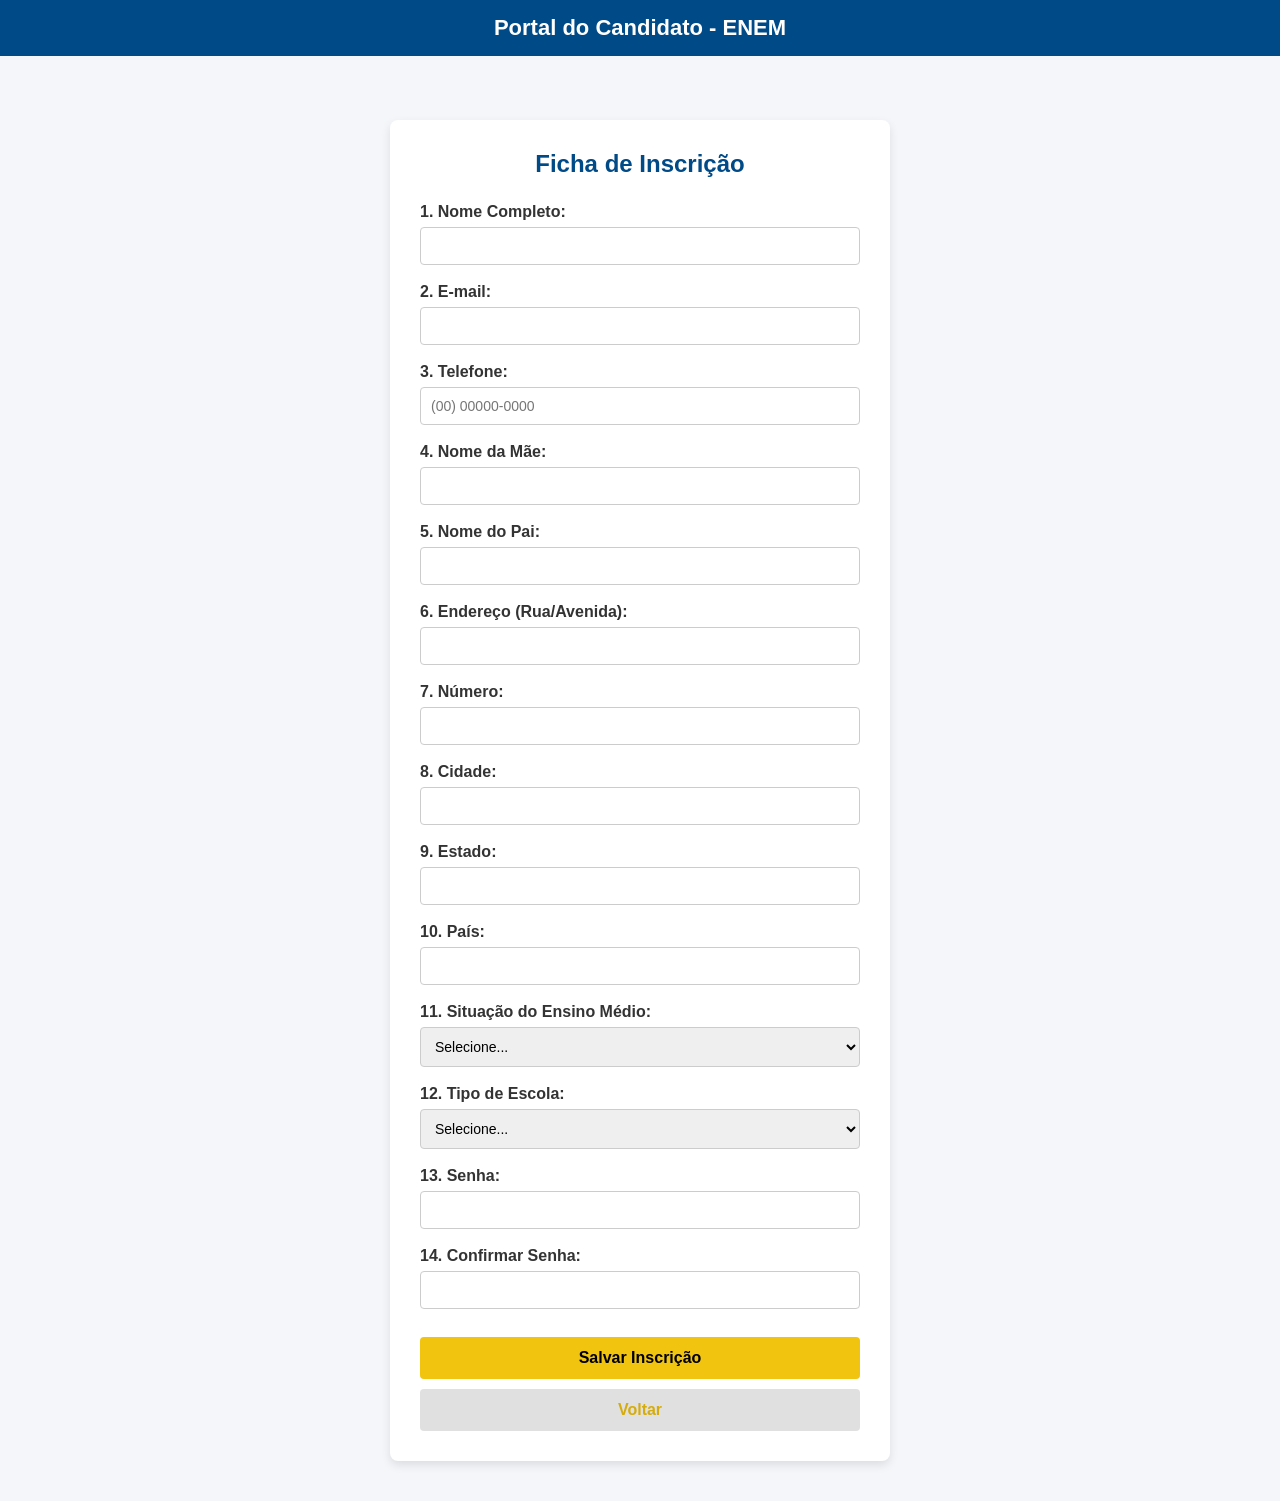
==== cadastro.html @ 2a165a2d "adiciona comandos" ====
<!DOCTYPE html>
<html lang="en">
<head>
    <meta charset="UTF-8">
    <meta name="viewport" content="width=device-width, initial-scale=1.0">
    <title>Cadastro - Portal do Candidato</title>
    <link rel="stylesheet" href="cadastro.css">
</head>
<body>

    <header>
        <h1>Portal do Candidato - ENEM</h1>
    </header>
    
    <div class="cadastro">
        <h2>Ficha de Inscrição</h2>
        <form action="#" method="post">

        <!-- nome -->
        <label for="nome">1. Nome Completo:</label>
        <input type="text" id="nome" name="nome" required>
        
        <!-- email -->
        <label for="email">2. E-mail:</label>
        <input type="email" id="email" name="email" required>

        <!-- telefone -->
        <label for="telefone">3. Telefone:</label>
        <input type="tel" id="telefone" name="telefone" placeholder="(00) 00000-0000" required>

        <!-- mae -->
        <label for="mae">4. Nome da Mãe:</label>
        <input type="text" id="mae" name="mae" required>

        <!-- pai -->
        <label for="pai">5. Nome do Pai:</label>
        <input type="text" id="pai" name="pai">

        <!-- rua -->
        <label for="rua">6. Endereço (Rua/Avenida):</label>
        <input type="text" id="rua" name="rua" required>

        <!-- numero -->
        <label for="numero">7. Número:</label>
        <input type="number" id="numero" name="numero" required>

        <!-- cidade -->
        <label for="cidade">8. Cidade:</label>
        <input type="text" id="cidade" name="cidade" required>

        <!-- estado -->
        <label for="estado">9. Estado:</label>
        <input type="text" id="estado" name="estado" required>
        
        <!-- país -->
        <label for="pais">10. País:</label>
        <input type="text" id="pais" name="pais" required>
    
        <!-- escolaridade -->
        <label for="situacao">11. Situação do Ensino Médio:</label>
        <select id="situacao" required>
            <option value="">Selecione...</option>
            <option value="concluido">Já concluí</option>
            <option value="cursando">Estou cursando</option>
        </select>

        <!-- escola -->
        <label for="escola">12. Tipo de Escola:</label>
        <select id="escola" required>
            <option value="">Selecione...</option>
            <option value="publica">Pública</option>
            <option value="privada">Privada</option>
        </select>

        <!-- senha -->
        <label for="senha">13. Senha:</label>
        <input type="password" id="senha" name="senha" required>

        <!-- confirma senha -->
        <label for="confirmarSenha">14. Confirmar Senha:</label>
        <input type="password" id="confirmarSenha" required>

        <button type="submit" class="btn-entrar">Salvar Inscrição</button>
        <button type="button" id="btnVoltar" class="btn-entrar">Voltar</button>

    </form>
    </div>
    <script src="cadastro.js"></script>
</body>
</html>
---- cadastro.css ----
html, body {
    margin: 0;
    padding: 0;
    font-family: 'Roboto', sans-serif;
    background-color: #f4f6f9; 
}

body {
    display: flex;
    justify-content: center; 
    align-items: center;     
    min-height: 100vh;
    box-sizing: border-box;
    padding-top: 100px;      
    padding-bottom: 40px;   
}


header {
    background-color: #004b87; 
    color: white;
    text-align: center;
    padding: 15px;
    position: fixed;
    top: 0;
    left: 0;
    width: 100%;
    box-sizing: border-box;
    z-index: 1000;
}

header h1 {
    margin: 0;
    font-size: 22px;
}


.cadastro {
    background-color: #ffffff;
    padding: 30px;
    border-radius: 8px;
    box-shadow: 0 4px 10px rgba(0, 0, 0, 0.1);
    width: 90%;               
    max-width: 500px;        
    box-sizing: border-box;
    margin-top: 20px;
}

.cadastro h2 {
    margin-top: 0;
    color: #004b87;
    text-align: center;
    font-size: 24px;
    margin-bottom: 25px;
}


label {
    display: block;
    margin-bottom: 6px;
    font-weight: bold;
    color: #333333;
    text-align: left; 
}

input, select {
    width: 100%;
    padding: 10px;
    margin-bottom: 18px; 
    border: 1px solid #ccc;
    border-radius: 4px;
    box-sizing: border-box;
    font-family: 'Roboto', sans-serif;
    font-size: 14px;
}

input:focus, select:focus {
    border-color: #004b87;
    outline: none;
}

.btn-entrar {
    width: 100%;
    padding: 12px;
    background-color: #f1c40f; 
    color: #000000;
    border: none;
    border-radius: 4px;
    font-weight: bold;
    font-size: 16px;
    cursor: pointer;
    margin-top: 10px;
    transition: 0.2s;
}

.btn-entrar:hover {
    background-color: #d4ac0d; 
}


#btnVoltar {
    background-color: #e0e0e0;
    color: #d4ac0d;
    margin-top: 10px;
}

#btnVoltar:hover {
    background-color: #cccccc;
}

.erro-campo {
    color: #e74c3c; 
    font-size: 12px;
    margin-top: -14px;
    margin-bottom: 14px;
    display: block;
    font-weight: bold;
}
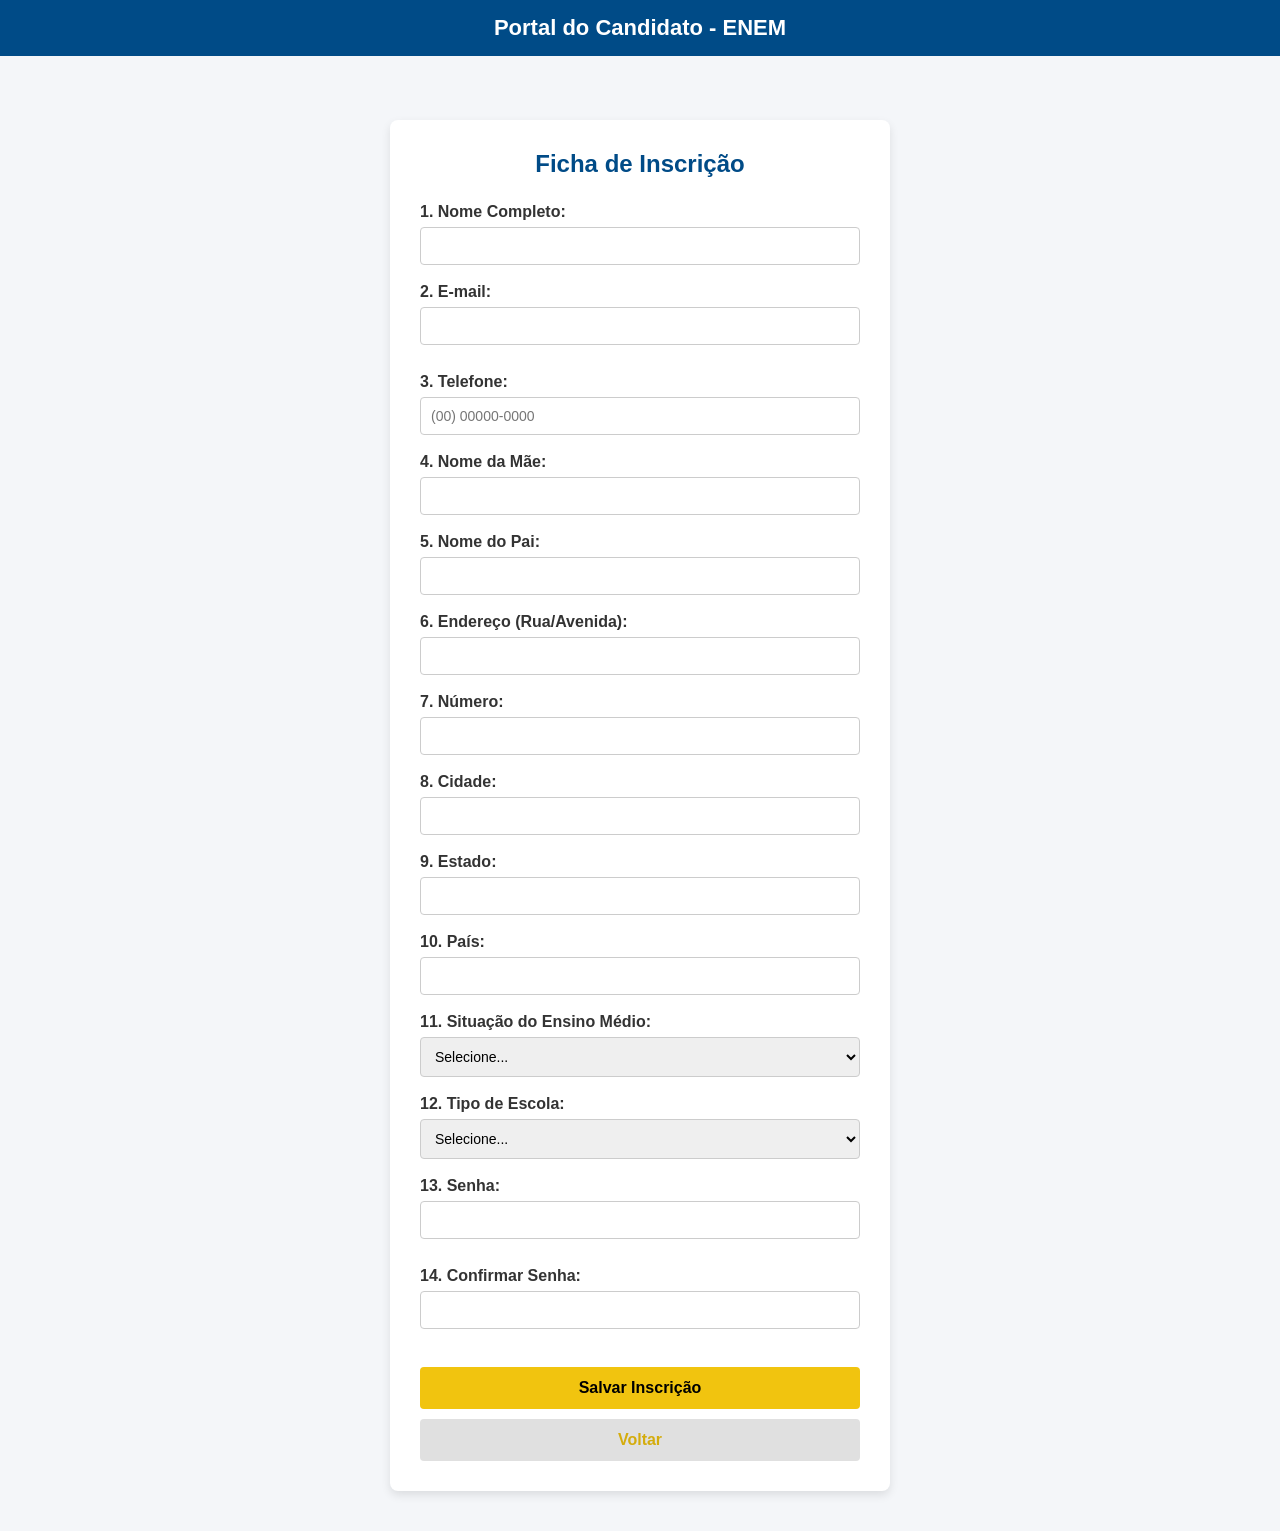
==== commit 969c7f95: "Adiciona partes que faltaram" ====
--- a/cadastro.html
+++ b/cadastro.html
@@ -12,10 +12,11 @@
         <h1>Portal do Candidato - ENEM</h1>
     </header>
     
+    <!-- cadastro -->
     <div class="cadastro">
         <h2>Ficha de Inscrição</h2>
-        <form action="#" method="post">
-
+        
+        <form id="cadastroForm" method="post" novalidate>
         <!-- nome -->
         <label for="nome">1. Nome Completo:</label>
         <input type="text" id="nome" name="nome" required>
@@ -23,6 +24,7 @@
         <!-- email -->
         <label for="email">2. E-mail:</label>
         <input type="email" id="email" name="email" required>
+        <span id="erroEmail" class="erro"></span>
 
         <!-- telefone -->
         <label for="telefone">3. Telefone:</label>
@@ -75,16 +77,21 @@
         <!-- senha -->
         <label for="senha">13. Senha:</label>
         <input type="password" id="senha" name="senha" required>
+        <span id="erroSenha" class="erro"></span>
 
         <!-- confirma senha -->
         <label for="confirmarSenha">14. Confirmar Senha:</label>
         <input type="password" id="confirmarSenha" required>
+        <span id="erroConfirmarSenha" class="erro"></span>
 
-        <button type="submit" class="btn-entrar">Salvar Inscrição</button>
+        <button type="submit" id="btnSalvarInscricao" class="btn-entrar">Salvar Inscrição</button>
         <button type="button" id="btnVoltar" class="btn-entrar">Voltar</button>
 
     </form>
     </div>
+    <!-- fecha cadastro -->
+
+    
     <script src="cadastro.js"></script>
 </body>
 </html>
--- a/cadastro.css
+++ b/cadastro.css
@@ -108,11 +108,10 @@
     background-color: #cccccc;
 }
 
-.erro-campo {
-    color: #e74c3c; 
+.erro{
+    color: red;
     font-size: 12px;
-    margin-top: -14px;
-    margin-bottom: 14px;
     display: block;
-    font-weight: bold;
-}
+    margin-top: 5px;
+    margin-bottom: 10px;
+}
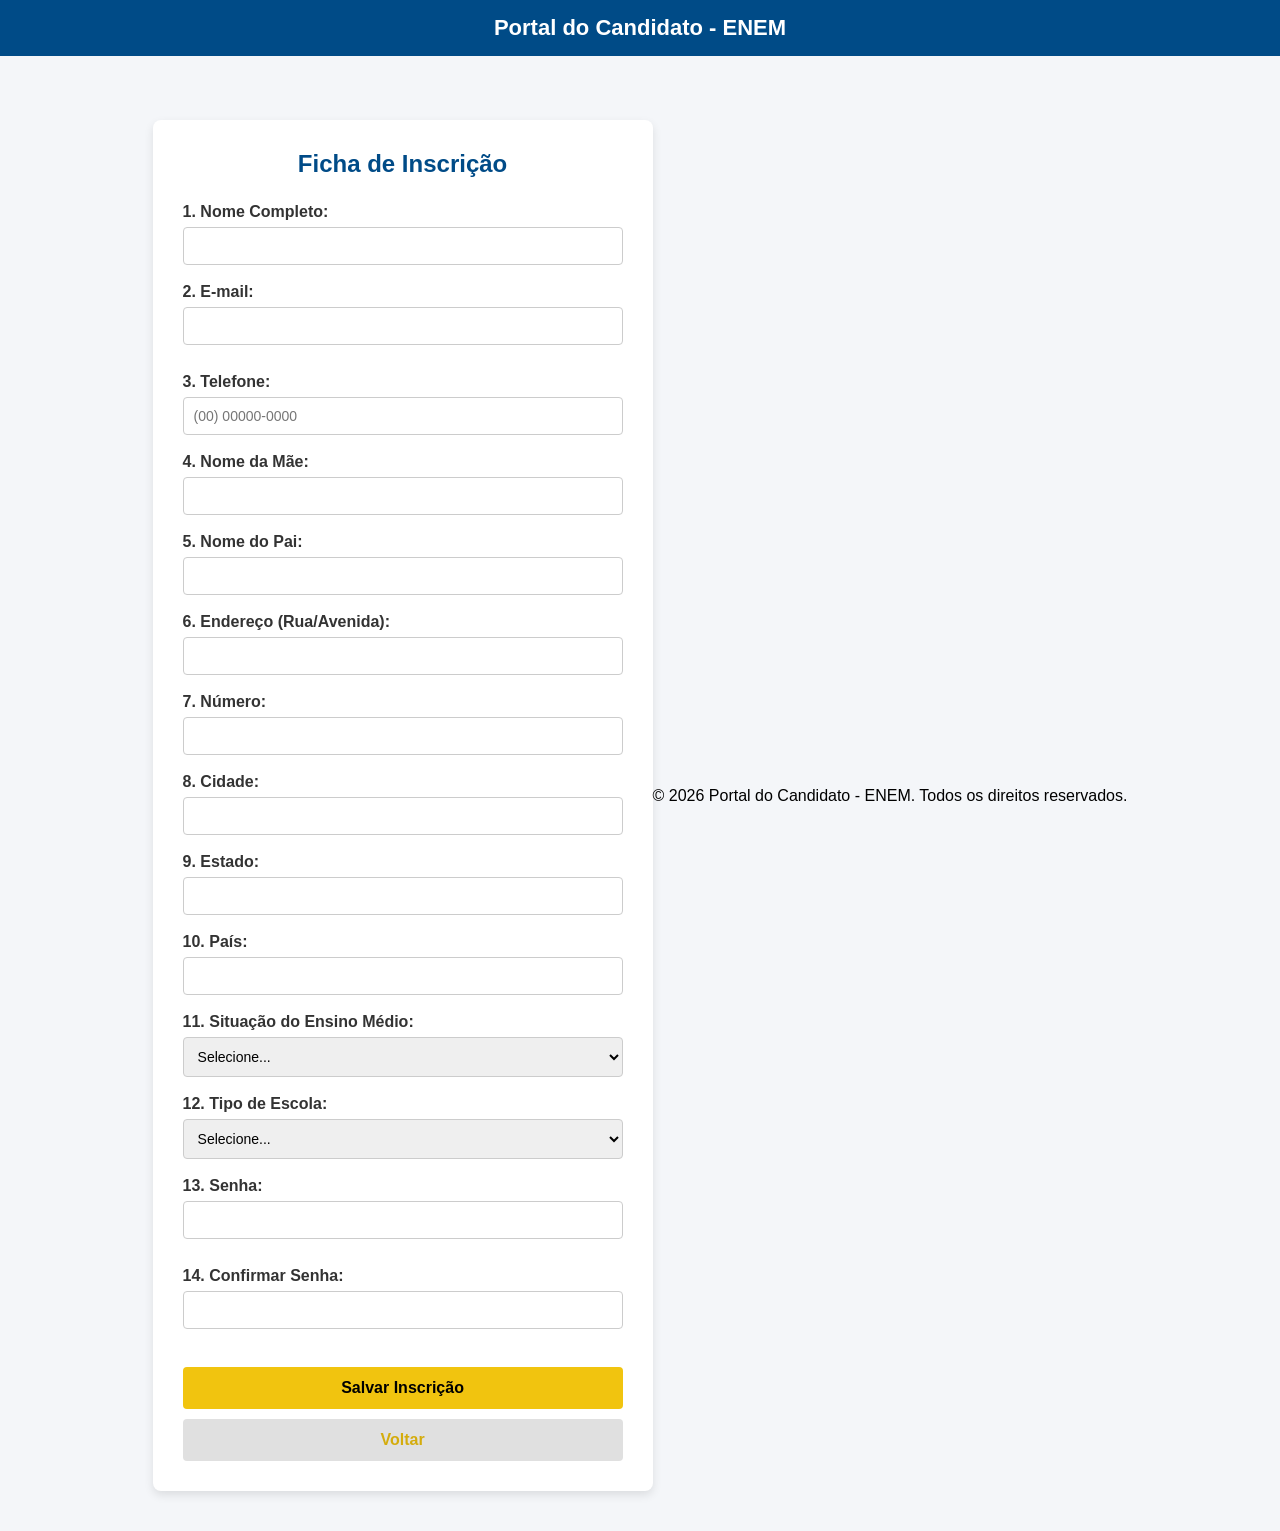
==== commit ac9c523b: "Adiciona rodapé em cadastro.html e painel.html" ====
--- a/cadastro.html
+++ b/cadastro.html
@@ -91,6 +91,9 @@
     </div>
     <!-- fecha cadastro -->
 
+    <footer>
+        <p>&copy; 2026 Portal do Candidato - ENEM. Todos os direitos reservados.</p>
+    </footer>
     
     <script src="cadastro.js"></script>
 </body>
